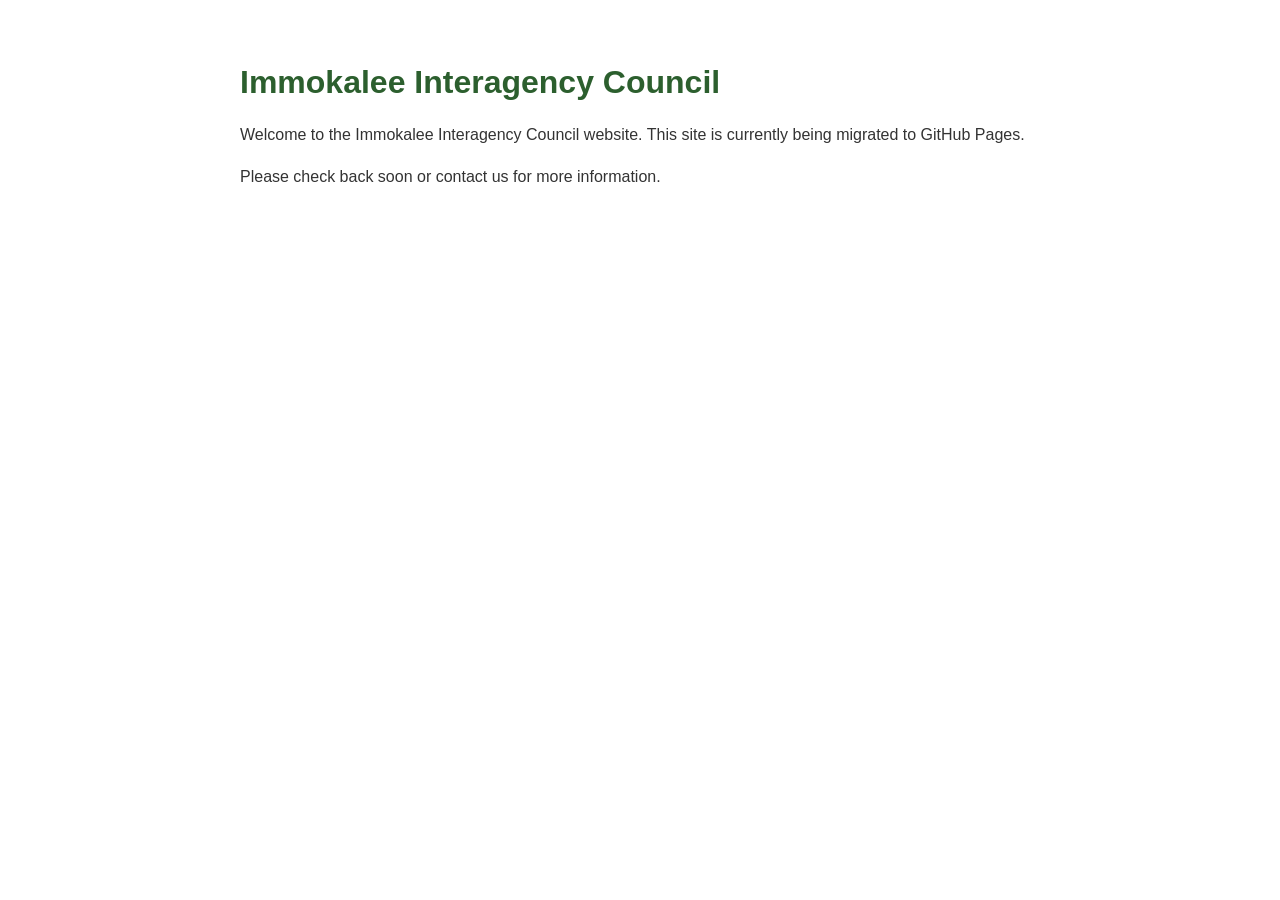
==== index.html @ 8ff37014 "feat: add GitHub Pages deployment plumbing and migration instructions - Add .github/workflows/deploy" ====
<!DOCTYPE html>
<html lang="en">
<head>
  <meta charset="UTF-8" />
  <meta name="viewport" content="width=device-width, initial-scale=1.0" />
  <title>Immokalee Interagency Council</title>
  <style>
    body {
      font-family: Arial, sans-serif;
      max-width: 800px;
      margin: 4rem auto;
      padding: 0 1.5rem;
      color: #333;
    }
    h1 { color: #2c5f2e; }
    p  { line-height: 1.6; }
    a  { color: #2c5f2e; }
  </style>
</head>
<body>
  <h1>Immokalee Interagency Council</h1>
  <p>
    Welcome to the Immokalee Interagency Council website.
    This site is currently being migrated to GitHub Pages.
  </p>
  <p>
    Please check back soon or contact us for more information.
  </p>
</body>
</html>
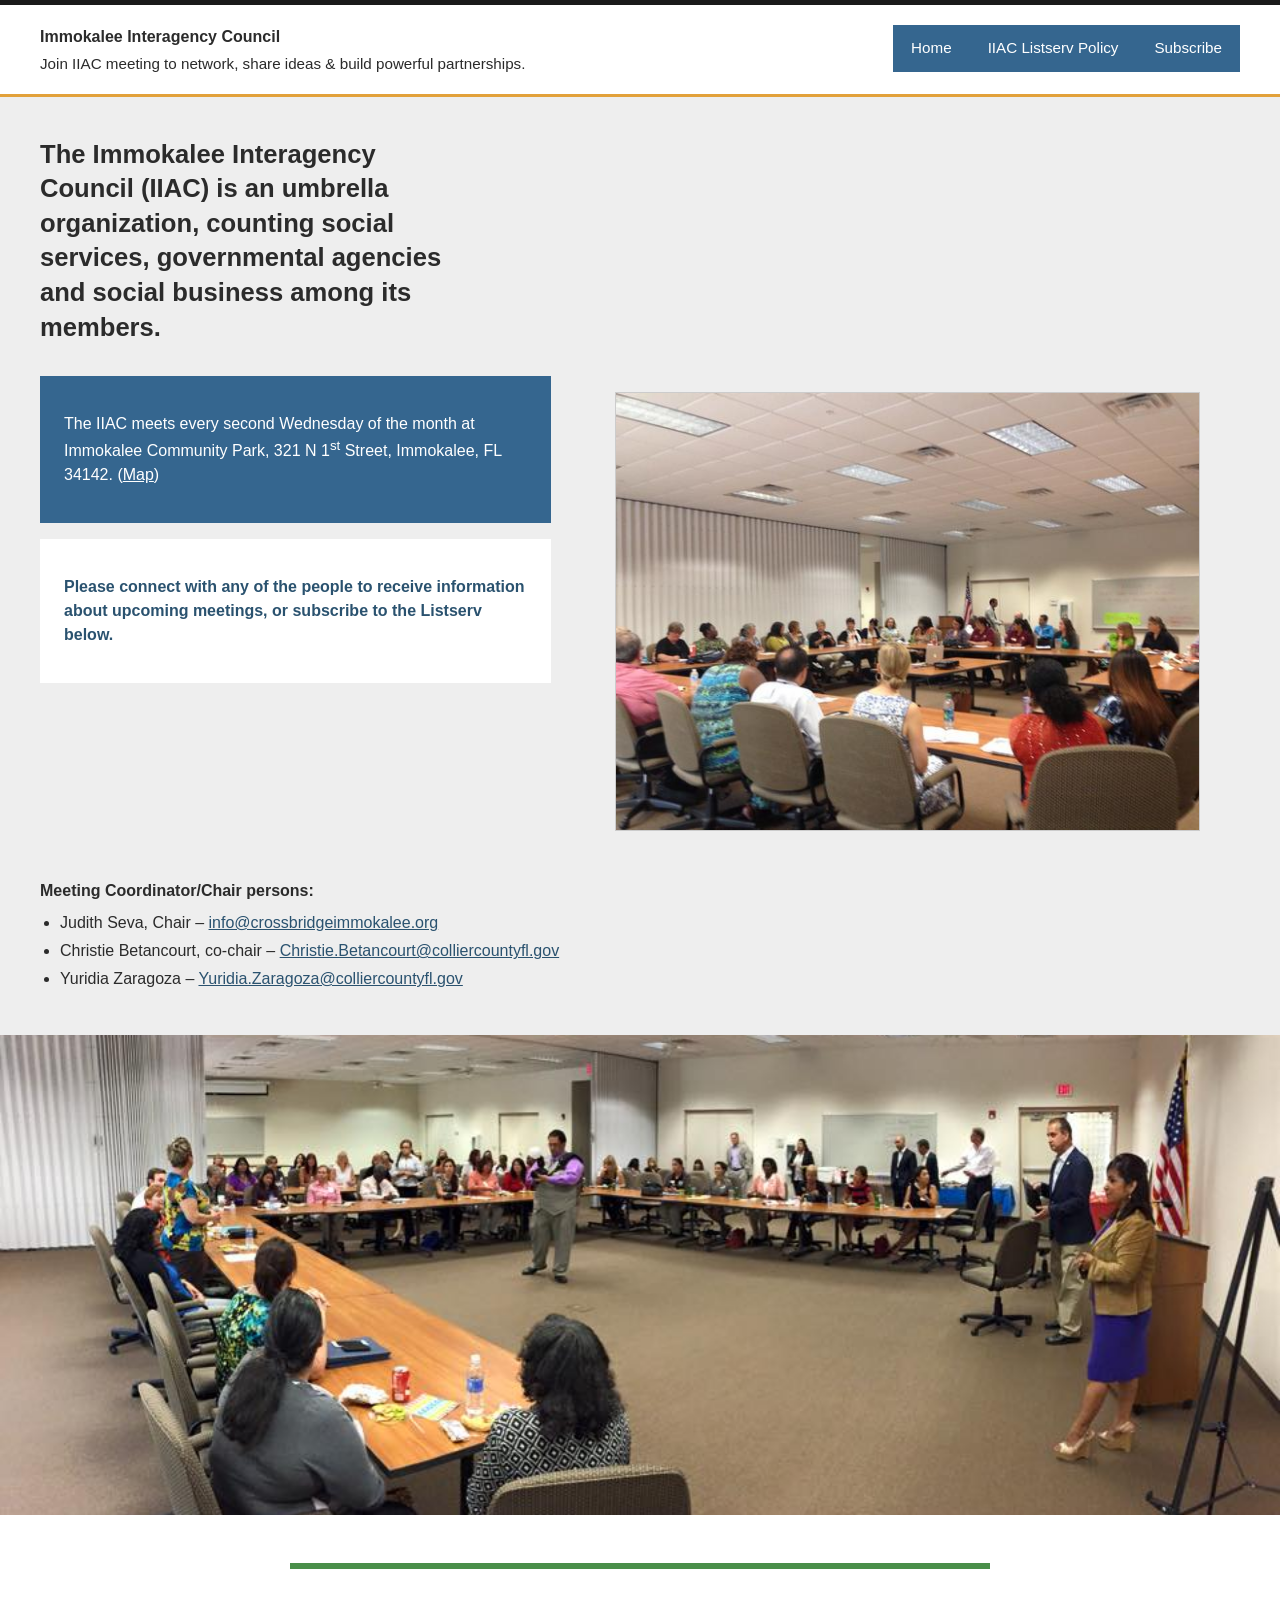
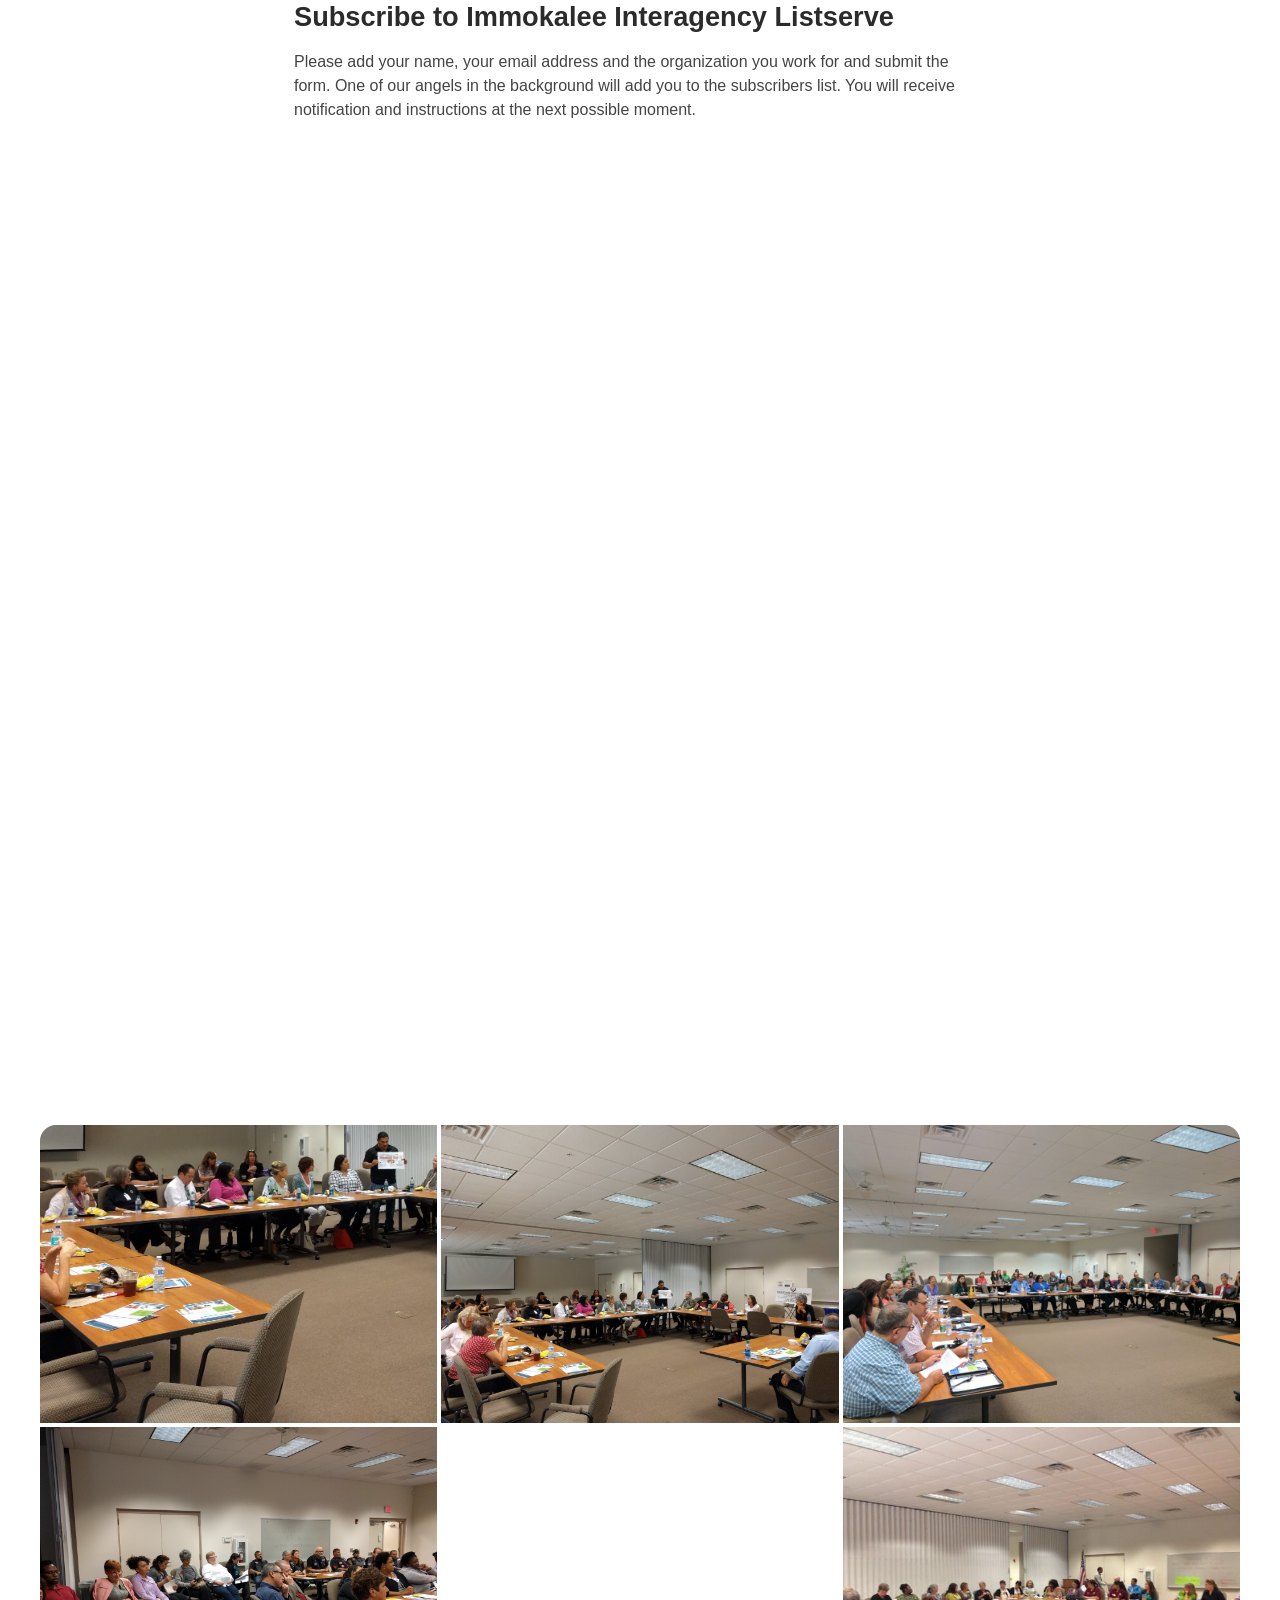
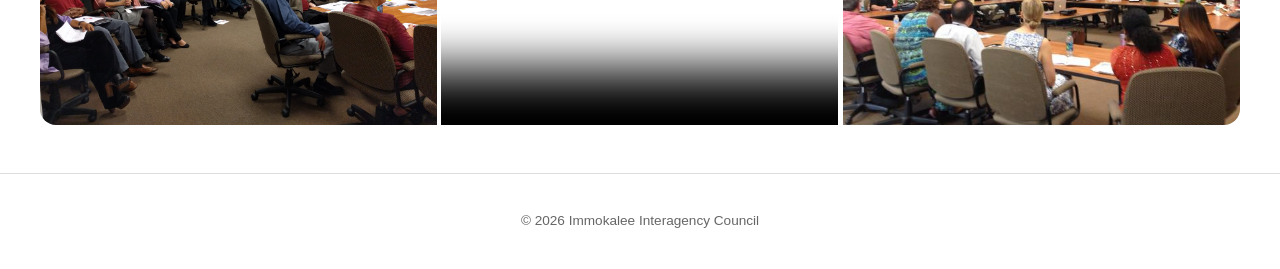
==== commit 5665ba7b: "Upload content files" ====
--- a/index.html
+++ b/index.html
@@ -1,30 +1,112 @@
 <!DOCTYPE html>
 <html lang="en">
 <head>
-  <meta charset="UTF-8" />
-  <meta name="viewport" content="width=device-width, initial-scale=1.0" />
-  <title>Immokalee Interagency Council</title>
-  <style>
-    body {
-      font-family: Arial, sans-serif;
-      max-width: 800px;
-      margin: 4rem auto;
-      padding: 0 1.5rem;
-      color: #333;
-    }
-    h1 { color: #2c5f2e; }
-    p  { line-height: 1.6; }
-    a  { color: #2c5f2e; }
-  </style>
+<meta charset="UTF-8">
+<meta name="viewport" content="width=device-width, initial-scale=1.0">
+<title>Immokalee Interagency Council</title>
+<meta name="description" content="Join IIAC meetings to network, share ideas &amp; build powerful partnerships. The Immokalee Interagency Council (IIAC) is an umbrella organization connecting social services, governmental agencies and social businesses in Immokalee, FL.">
+
+<meta property="og:title" content="Immokalee Interagency Council">
+<meta property="og:description" content="Join IIAC meetings to network, share ideas &amp; build powerful partnerships.">
+<meta property="og:type" content="website">
+<meta property="og:url" content="https://bph.github.io/immokaleeinteragency/">
+<meta property="og:image" content="https://bph.github.io/immokaleeinteragency/media/Community-Meeting-Immokalee-Interagency-Council.jpg">
+
+<meta name="twitter:card" content="summary_large_image">
+<meta name="twitter:title" content="Immokalee Interagency Council">
+<meta name="twitter:description" content="Join IIAC meetings to network, share ideas &amp; build powerful partnerships.">
+<meta name="twitter:image" content="https://bph.github.io/immokaleeinteragency/media/Community-Meeting-Immokalee-Interagency-Council.jpg">
+
+<link rel="icon" href="data:image/svg+xml,<svg xmlns=%22http://www.w3.org/2000/svg%22 viewBox=%220 0 100 100%22><text y=%22.9em%22 font-size=%2290%22>🤝</text></svg>">
+
+<link rel="stylesheet" href="styles.css">
 </head>
 <body>
-  <h1>Immokalee Interagency Council</h1>
-  <p>
-    Welcome to the Immokalee Interagency Council website.
-    This site is currently being migrated to GitHub Pages.
-  </p>
-  <p>
-    Please check back soon or contact us for more information.
-  </p>
+
+<header class="site-header">
+  <div class="header-inner">
+    <div class="brand">
+      <p class="brand-name">Immokalee Interagency Council</p>
+      <p class="brand-tagline">Join IIAC meeting to network, share ideas &amp; build powerful partnerships.</p>
+    </div>
+    <nav class="site-nav" aria-label="Primary">
+      <ul>
+        <li><a href="index.html">Home</a></li>
+        <li><a href="iiac-listserv-policy.html">IIAC Listserv Policy</a></li>
+        <li><a href="#subscribe">Subscribe</a></li>
+      </ul>
+    </nav>
+  </div>
+</header>
+
+<main>
+  <section class="intro">
+    <div class="intro-inner">
+      <h1>The Immokalee Interagency Council (IIAC) is an umbrella organization, counting social services, governmental agencies and social business among its members.</h1>
+
+      <div class="info-grid">
+        <div class="info-cards">
+          <div class="card card-highlight">
+            <p>The IIAC meets every second Wednesday of the month at Immokalee Community Park, 321 N 1<sup>st</sup> Street, Immokalee, FL 34142. (<a href="https://maps.app.goo.gl/ndGDtgZqCDvMqpv69">Map</a>)</p>
+          </div>
+          <div class="card card-plain">
+            <p>Please connect with any of the people to receive information about upcoming meetings, or subscribe to the Listserv below.</p>
+          </div>
+        </div>
+
+        <figure class="meeting-photo">
+          <img src="media/Community-Meeting-Immokalee-Interagency-Council.jpg" alt="IIAC members gathered around tables for a monthly meeting at Immokalee Community Park" width="600" height="450">
+        </figure>
+      </div>
+
+      <div class="coordinators">
+        <p class="coordinators-label">Meeting Coordinator/Chair persons:</p>
+        <ul>
+          <li>Judith Seva, Chair – <a href="mailto:info@crossbridgeimmokalee.org">info@crossbridgeimmokalee.org</a></li>
+          <li>Christie Betancourt, co-chair – <a href="mailto:Christie.Betancourt@colliercountyfl.gov">Christie.Betancourt@colliercountyfl.gov</a></li>
+          <li>Yuridia Zaragoza – <a href="mailto:Yuridia.Zaragoza@colliercountyfl.gov">Yuridia.Zaragoza@colliercountyfl.gov</a></li>
+        </ul>
+      </div>
+    </div>
+  </section>
+
+  <figure class="hero-photo">
+    <img src="media/IIAC-2015-04-08-USCongressman-Mario-Diaz-Balart.jpg" alt="IIAC meeting with U.S. Congressman Mario Diaz-Balart addressing members, April 2015" loading="lazy">
+  </figure>
+
+  <section id="subscribe" class="subscribe">
+    <div class="subscribe-inner">
+      <div class="subscribe-card">
+        <h2>Subscribe to Immokalee Interagency Listserve</h2>
+        <p>Please add your name, your email address and the organization you work for and submit the form. One of our angels in the background will add you to the subscribers list. You will receive notification and instructions at the next possible moment.</p>
+      </div>
+      <div class="form-embed">
+        <iframe src="https://docs.google.com/forms/d/e/1FAIpQLScwlfmrL2Kv6j6v3Rq2epsfsdMd0rTAikEgGHzPDeHtClD5nw/viewform?embedded=true" width="100%" height="900" frameborder="0" marginheight="0" marginwidth="0" title="IIAC Listserv Subscription Form">Loading form…</iframe>
+      </div>
+    </div>
+  </section>
+
+  <section class="gallery">
+    <div class="gallery-grid">
+      <figure><img src="media/IMG_20170308_114921-edited.jpg" alt="IIAC members reviewing materials at a monthly meeting" loading="lazy"></figure>
+      <figure><img src="media/IMG_20170308_114921-1-scaled-1.jpg" alt="Wide view of IIAC members seated around tables" loading="lazy"></figure>
+      <figure><img src="media/IMG_20161109_122803-1024x768-1.jpg" alt="IIAC members at a November meeting" loading="lazy"></figure>
+      <figure><img src="media/IMG_20170111_124512-scaled-1.jpg" alt="IIAC members listening during a January meeting" loading="lazy"></figure>
+      <figure class="gallery-video">
+        <video controls preload="none" poster="media/video-poster.jpg">
+          <source src="media/VID_20170510_115737.mp4" type="video/mp4">
+          Your browser does not support the video tag.
+        </video>
+      </figure>
+      <figure><img src="media/Community-Meeting-Immokalee-Interagency-Council.jpg" alt="IIAC members gathered around tables for a monthly meeting" loading="lazy"></figure>
+    </div>
+  </section>
+</main>
+
+<footer class="site-footer">
+  <p>&copy; <span id="year"></span> Immokalee Interagency Council</p>
+</footer>
+
+<script>document.getElementById('year').textContent = new Date().getFullYear();</script>
 </body>
 </html>
--- a/styles.css
+++ b/styles.css
@@ -0,0 +1,291 @@
+:root {
+  --ink: #2b2b2b;
+  --blue: #35668f;
+  --blue-dark: #2a526f;
+  --orange: #e2a13a;
+  --panel: #eeeeee;
+  --white: #ffffff;
+  --link: #2a526f;
+  --max-width: 1200px;
+}
+
+* { box-sizing: border-box; }
+
+body {
+  margin: 0;
+  font-family: Arial, Helvetica, "Segoe UI", sans-serif;
+  color: var(--ink);
+  background: var(--white);
+  line-height: 1.5;
+}
+
+a { color: var(--link); }
+a:hover { color: var(--blue); }
+
+img { max-width: 100%; height: auto; display: block; }
+
+/* Header */
+.site-header {
+  border-top: 5px solid #1a1a1a;
+  padding: 20px 24px 18px;
+}
+
+.header-inner {
+  max-width: var(--max-width);
+  margin: 0 auto;
+  display: flex;
+  flex-wrap: wrap;
+  justify-content: space-between;
+  align-items: flex-start;
+  gap: 16px;
+}
+
+.brand-name {
+  margin: 0 0 4px;
+  font-weight: bold;
+  font-size: 1rem;
+}
+
+.brand-tagline {
+  margin: 0;
+  font-size: 0.95rem;
+}
+
+.site-nav ul {
+  list-style: none;
+  display: flex;
+  margin: 0;
+  padding: 0;
+  background: var(--blue);
+}
+
+.site-nav a {
+  display: block;
+  padding: 12px 18px;
+  color: var(--white);
+  text-decoration: none;
+  font-size: 0.95rem;
+}
+
+.site-nav a:hover,
+.site-nav a[aria-current="page"] {
+  background: var(--blue-dark);
+  color: var(--white);
+}
+
+/* Divider under header */
+.site-header {
+  border-bottom: 3px solid var(--orange);
+}
+
+/* Intro / homepage content */
+.intro {
+  background: var(--panel);
+  padding: 40px 24px;
+}
+
+.intro-inner {
+  max-width: var(--max-width);
+  margin: 0 auto;
+}
+
+.intro h1 {
+  font-size: 1.6rem;
+  line-height: 1.35;
+  max-width: 30ch;
+  margin: 0 0 32px;
+}
+
+.info-grid {
+  display: grid;
+  grid-template-columns: 1fr 1.3fr;
+  gap: 24px;
+  align-items: start;
+}
+
+.info-cards {
+  display: flex;
+  flex-direction: column;
+  gap: 16px;
+}
+
+.card {
+  padding: 20px 24px;
+}
+
+.card-highlight {
+  background: var(--blue);
+  color: var(--white);
+}
+
+.card-highlight a {
+  color: var(--white);
+  text-decoration: underline;
+}
+
+.card-plain {
+  background: var(--white);
+  color: var(--blue-dark);
+  font-weight: bold;
+}
+
+.meeting-photo img {
+  border: 1px solid #ccc;
+}
+
+.coordinators {
+  margin-top: 32px;
+}
+
+.coordinators-label {
+  font-weight: bold;
+  margin-bottom: 8px;
+}
+
+.coordinators ul {
+  margin: 0;
+  padding-left: 20px;
+}
+
+.coordinators li {
+  margin-bottom: 4px;
+}
+
+/* Full-width hero photo between intro and subscribe */
+.hero-photo {
+  margin: 0;
+}
+
+.hero-photo img {
+  width: 100%;
+  max-height: 480px;
+  object-fit: cover;
+}
+
+/* Subscribe / form */
+.subscribe {
+  padding: 48px 24px;
+}
+
+.subscribe-inner {
+  max-width: 700px;
+  margin: 0 auto;
+}
+
+.subscribe-card {
+  border-top: 6px solid #4a8f4a;
+  background: var(--white);
+  padding: 4px 4px 24px;
+}
+
+.subscribe-card h2 {
+  margin: 24px 0 12px;
+  font-size: 1.7rem;
+}
+
+.subscribe-card p {
+  margin: 0;
+  color: #444;
+}
+
+.form-embed {
+  margin-top: 24px;
+}
+
+.form-embed iframe {
+  width: 100%;
+  border: none;
+}
+
+/* Gallery grid */
+.gallery {
+  padding: 0 24px 48px;
+}
+
+.gallery-grid {
+  max-width: var(--max-width);
+  margin: 0 auto;
+  display: grid;
+  grid-template-columns: repeat(3, 1fr);
+  gap: 4px;
+}
+
+.gallery-grid figure {
+  margin: 0;
+  overflow: hidden;
+  aspect-ratio: 4 / 3;
+}
+
+.gallery-grid img,
+.gallery-grid video {
+  width: 100%;
+  height: 100%;
+  object-fit: cover;
+}
+
+.gallery-grid figure:first-child { border-radius: 16px 0 0 0; }
+.gallery-grid figure:nth-child(3) { border-radius: 0 16px 0 0; }
+.gallery-grid figure:nth-child(4) { border-radius: 0 0 0 16px; }
+.gallery-grid figure:last-child { border-radius: 0 0 16px 0; }
+
+@media (max-width: 700px) {
+  .gallery-grid {
+    grid-template-columns: repeat(2, 1fr);
+  }
+}
+
+/* Policy page cartoon image */
+.policy-image {
+  float: right;
+  margin: 0 0 20px 24px;
+  max-width: 220px;
+}
+
+.policy-image img {
+  border: 1px solid #ccc;
+}
+
+@media (max-width: 600px) {
+  .policy-image {
+    float: none;
+    margin: 0 auto 24px;
+    max-width: 260px;
+  }
+}
+
+/* Policy page */
+.policy {
+  padding: 48px 24px;
+}
+
+.policy-inner {
+  max-width: 700px;
+  margin: 0 auto;
+}
+
+.policy h1 {
+  margin-top: 0;
+}
+
+.policy p {
+  margin: 0 0 18px;
+}
+
+/* Footer */
+.site-footer {
+  padding: 24px;
+  text-align: center;
+  font-size: 0.85rem;
+  color: #666;
+  border-top: 1px solid #ddd;
+}
+
+/* Responsive */
+@media (max-width: 800px) {
+  .info-grid {
+    grid-template-columns: 1fr;
+  }
+  .site-nav ul {
+    flex-wrap: wrap;
+  }
+}
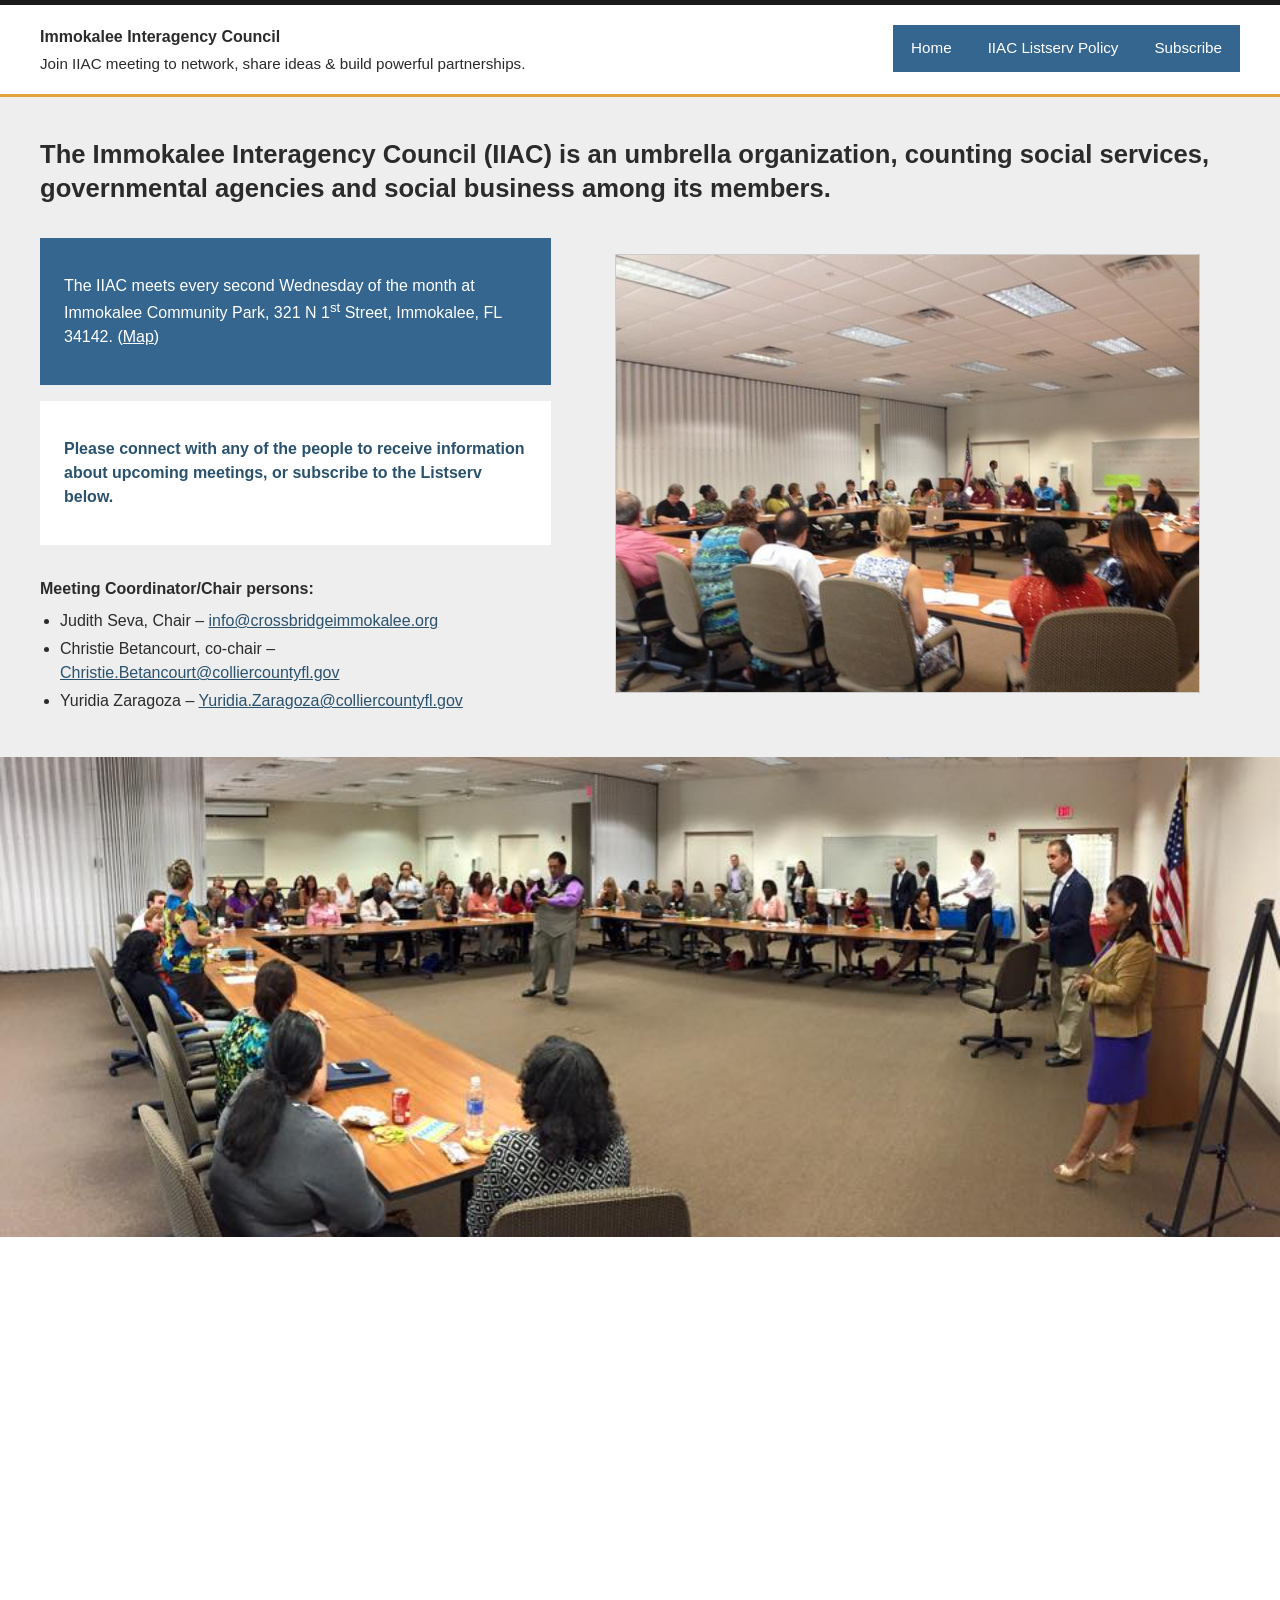
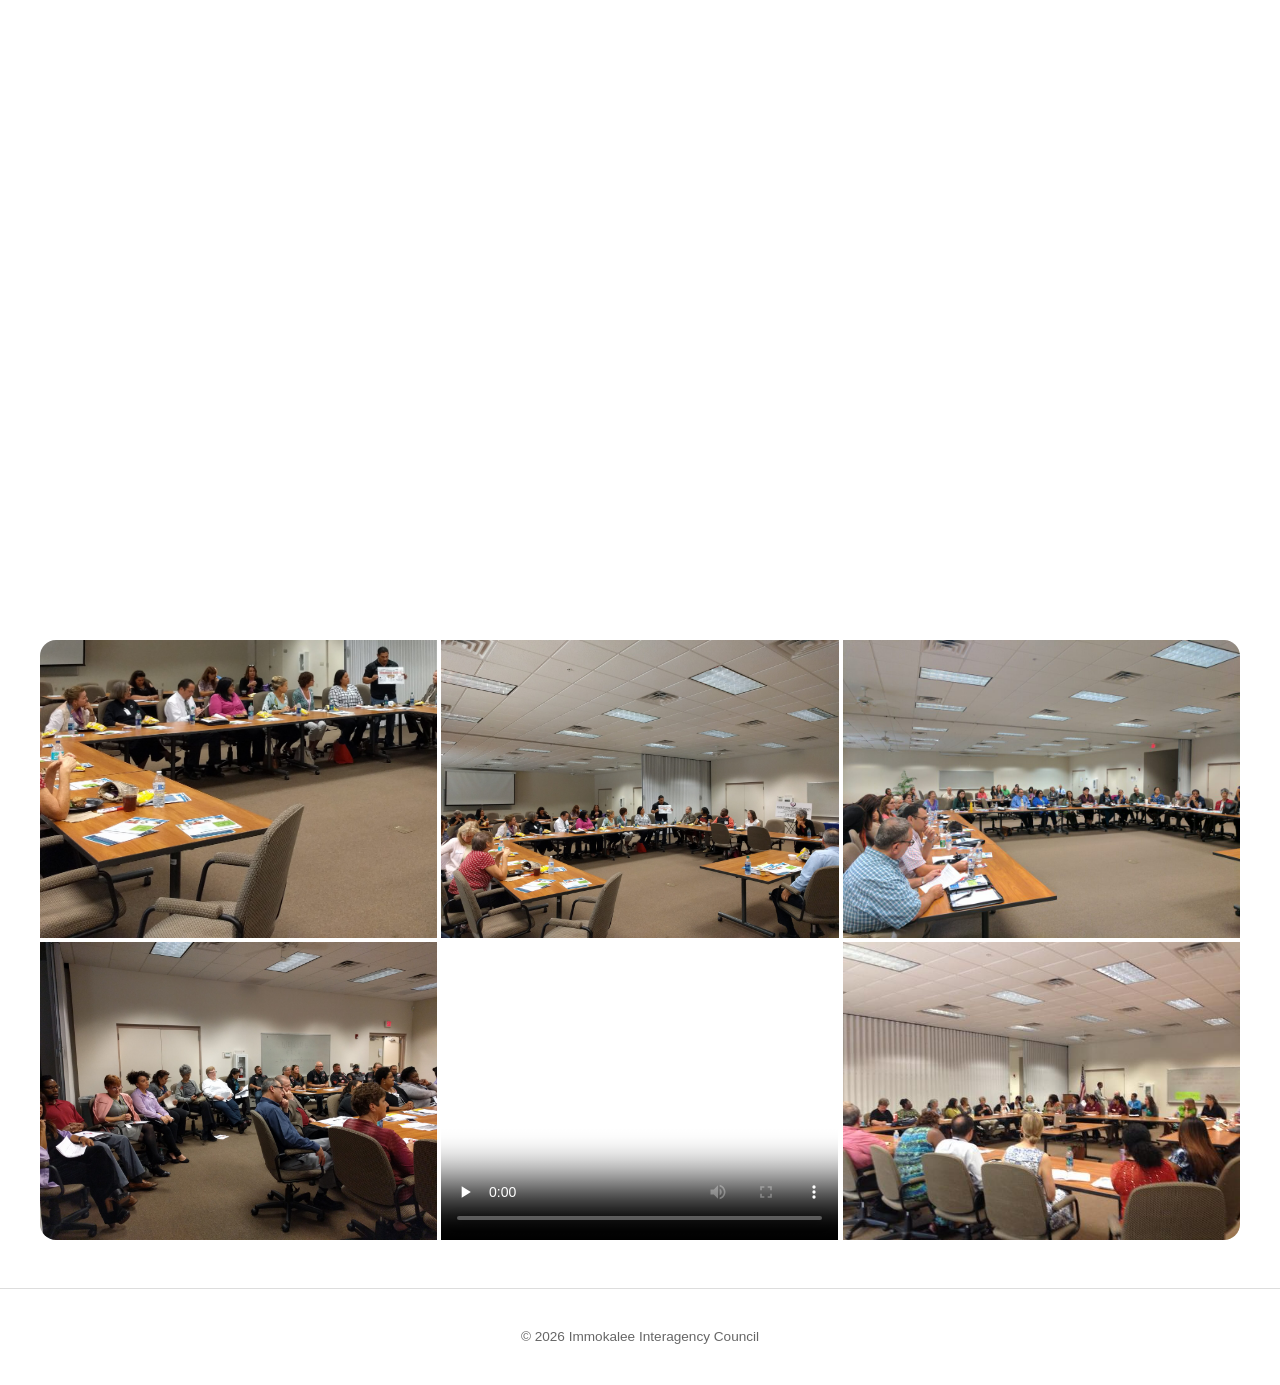
==== commit b6b155b5: "minor fixes on the front page" ====
--- a/index.html
+++ b/index.html
@@ -52,20 +52,20 @@
           <div class="card card-plain">
             <p>Please connect with any of the people to receive information about upcoming meetings, or subscribe to the Listserv below.</p>
           </div>
+
+          <div class="coordinators">
+            <p class="coordinators-label">Meeting Coordinator/Chair persons:</p>
+            <ul>
+              <li>Judith Seva, Chair – <a href="mailto:info@crossbridgeimmokalee.org">info@crossbridgeimmokalee.org</a></li>
+              <li>Christie Betancourt, co-chair – <a href="mailto:Christie.Betancourt@colliercountyfl.gov">Christie.Betancourt@colliercountyfl.gov</a></li>
+              <li>Yuridia Zaragoza – <a href="mailto:Yuridia.Zaragoza@colliercountyfl.gov">Yuridia.Zaragoza@colliercountyfl.gov</a></li>
+            </ul>
+          </div>
         </div>
 
         <figure class="meeting-photo">
           <img src="media/Community-Meeting-Immokalee-Interagency-Council.jpg" alt="IIAC members gathered around tables for a monthly meeting at Immokalee Community Park" width="600" height="450">
         </figure>
-      </div>
-
-      <div class="coordinators">
-        <p class="coordinators-label">Meeting Coordinator/Chair persons:</p>
-        <ul>
-          <li>Judith Seva, Chair – <a href="mailto:info@crossbridgeimmokalee.org">info@crossbridgeimmokalee.org</a></li>
-          <li>Christie Betancourt, co-chair – <a href="mailto:Christie.Betancourt@colliercountyfl.gov">Christie.Betancourt@colliercountyfl.gov</a></li>
-          <li>Yuridia Zaragoza – <a href="mailto:Yuridia.Zaragoza@colliercountyfl.gov">Yuridia.Zaragoza@colliercountyfl.gov</a></li>
-        </ul>
       </div>
     </div>
   </section>
@@ -76,10 +76,6 @@
 
   <section id="subscribe" class="subscribe">
     <div class="subscribe-inner">
-      <div class="subscribe-card">
-        <h2>Subscribe to Immokalee Interagency Listserve</h2>
-        <p>Please add your name, your email address and the organization you work for and submit the form. One of our angels in the background will add you to the subscribers list. You will receive notification and instructions at the next possible moment.</p>
-      </div>
       <div class="form-embed">
         <iframe src="https://docs.google.com/forms/d/e/1FAIpQLScwlfmrL2Kv6j6v3Rq2epsfsdMd0rTAikEgGHzPDeHtClD5nw/viewform?embedded=true" width="100%" height="900" frameborder="0" marginheight="0" marginwidth="0" title="IIAC Listserv Subscription Form">Loading form…</iframe>
       </div>
--- a/styles.css
+++ b/styles.css
@@ -92,7 +92,6 @@
 .intro h1 {
   font-size: 1.6rem;
   line-height: 1.35;
-  max-width: 30ch;
   margin: 0 0 32px;
 }
 
@@ -134,7 +133,7 @@
 }
 
 .coordinators {
-  margin-top: 32px;
+  margin-top: 0;
 }
 
 .coordinators-label {
@@ -170,26 +169,6 @@
 .subscribe-inner {
   max-width: 700px;
   margin: 0 auto;
-}
-
-.subscribe-card {
-  border-top: 6px solid #4a8f4a;
-  background: var(--white);
-  padding: 4px 4px 24px;
-}
-
-.subscribe-card h2 {
-  margin: 24px 0 12px;
-  font-size: 1.7rem;
-}
-
-.subscribe-card p {
-  margin: 0;
-  color: #444;
-}
-
-.form-embed {
-  margin-top: 24px;
 }
 
 .form-embed iframe {
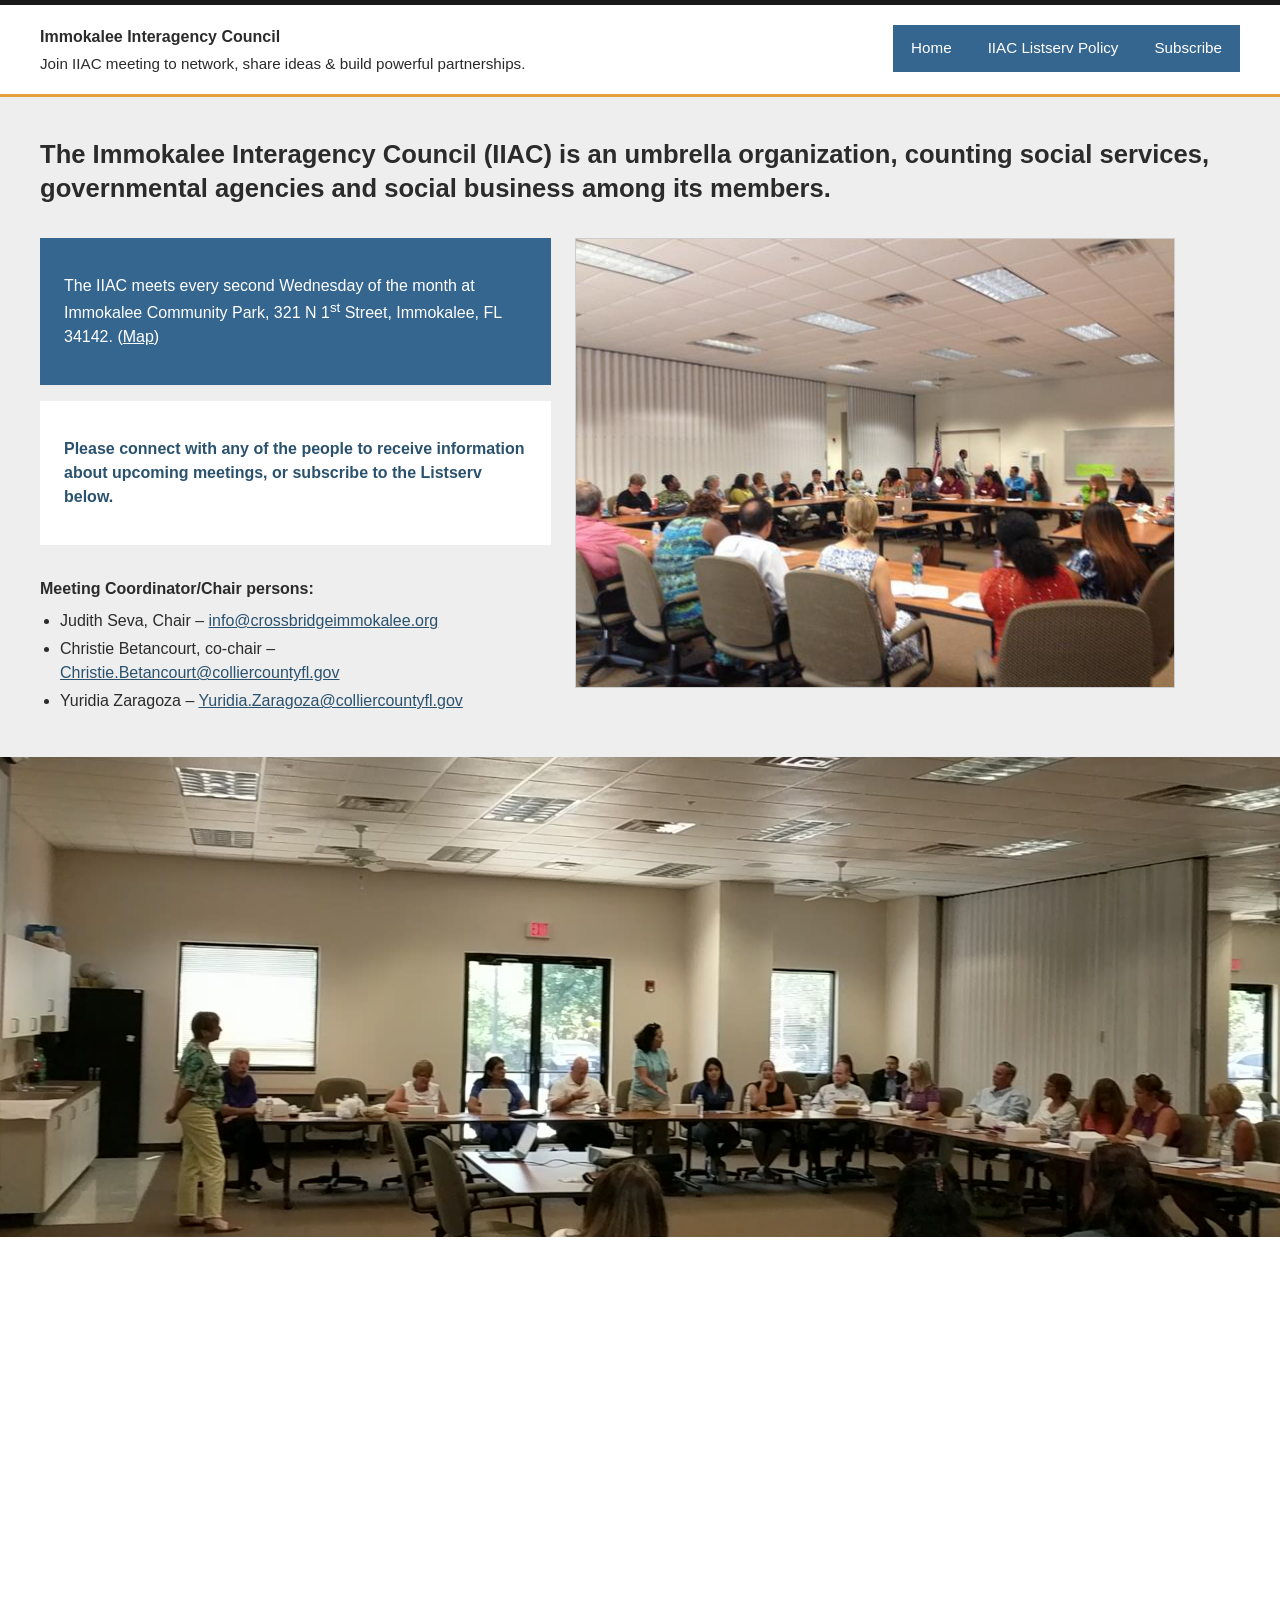
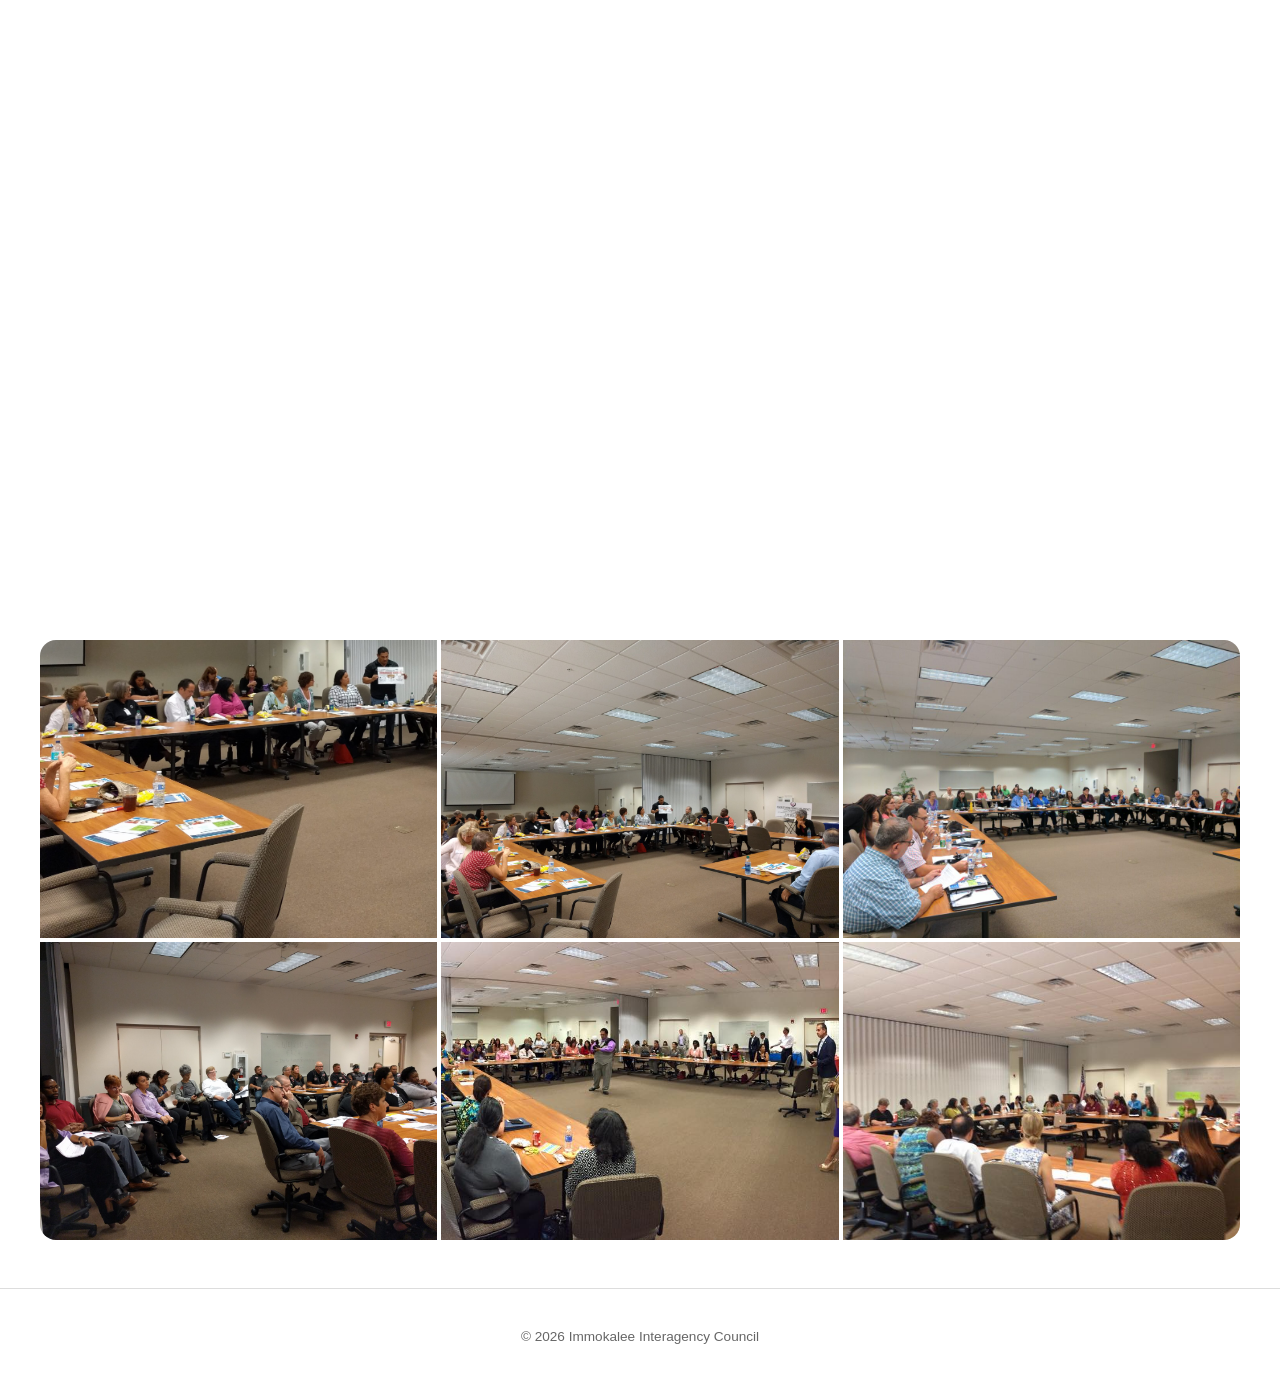
==== commit 13fa0316: "Fix the hero video and the top alignment" ====
--- a/index.html
+++ b/index.html
@@ -70,8 +70,10 @@
     </div>
   </section>
 
-  <figure class="hero-photo">
-    <img src="media/IIAC-2015-04-08-USCongressman-Mario-Diaz-Balart.jpg" alt="IIAC meeting with U.S. Congressman Mario Diaz-Balart addressing members, April 2015" loading="lazy">
+  <figure class="hero-video">
+    <video autoplay muted loop playsinline preload="metadata" poster="media/video-poster.jpg" aria-label="IIAC meeting in progress">
+      <source src="media/VID_20170510_115737.mp4" type="video/mp4">
+    </video>
   </figure>
 
   <section id="subscribe" class="subscribe">
@@ -88,12 +90,7 @@
       <figure><img src="media/IMG_20170308_114921-1-scaled-1.jpg" alt="Wide view of IIAC members seated around tables" loading="lazy"></figure>
       <figure><img src="media/IMG_20161109_122803-1024x768-1.jpg" alt="IIAC members at a November meeting" loading="lazy"></figure>
       <figure><img src="media/IMG_20170111_124512-scaled-1.jpg" alt="IIAC members listening during a January meeting" loading="lazy"></figure>
-      <figure class="gallery-video">
-        <video controls preload="none" poster="media/video-poster.jpg">
-          <source src="media/VID_20170510_115737.mp4" type="video/mp4">
-          Your browser does not support the video tag.
-        </video>
-      </figure>
+      <figure><img src="media/IIAC-2015-04-08-USCongressman-Mario-Diaz-Balart.jpg" alt="IIAC meeting with U.S. Congressman Mario Diaz-Balart addressing members, April 2015" loading="lazy"></figure>
       <figure><img src="media/Community-Meeting-Immokalee-Interagency-Council.jpg" alt="IIAC members gathered around tables for a monthly meeting" loading="lazy"></figure>
     </div>
   </section>
--- a/styles.css
+++ b/styles.css
@@ -95,6 +95,10 @@
   margin: 0 0 32px;
 }
 
+figure {
+  margin: 0;
+}
+
 .info-grid {
   display: grid;
   grid-template-columns: 1fr 1.3fr;
@@ -150,15 +154,16 @@
   margin-bottom: 4px;
 }
 
-/* Full-width hero photo between intro and subscribe */
-.hero-photo {
-  margin: 0;
-}
-
-.hero-photo img {
+/* Full-width hero video between intro and subscribe */
+.hero-video {
+  margin: 0;
+}
+
+.hero-video video {
   width: 100%;
   max-height: 480px;
   object-fit: cover;
+  display: block;
 }
 
 /* Subscribe / form */
